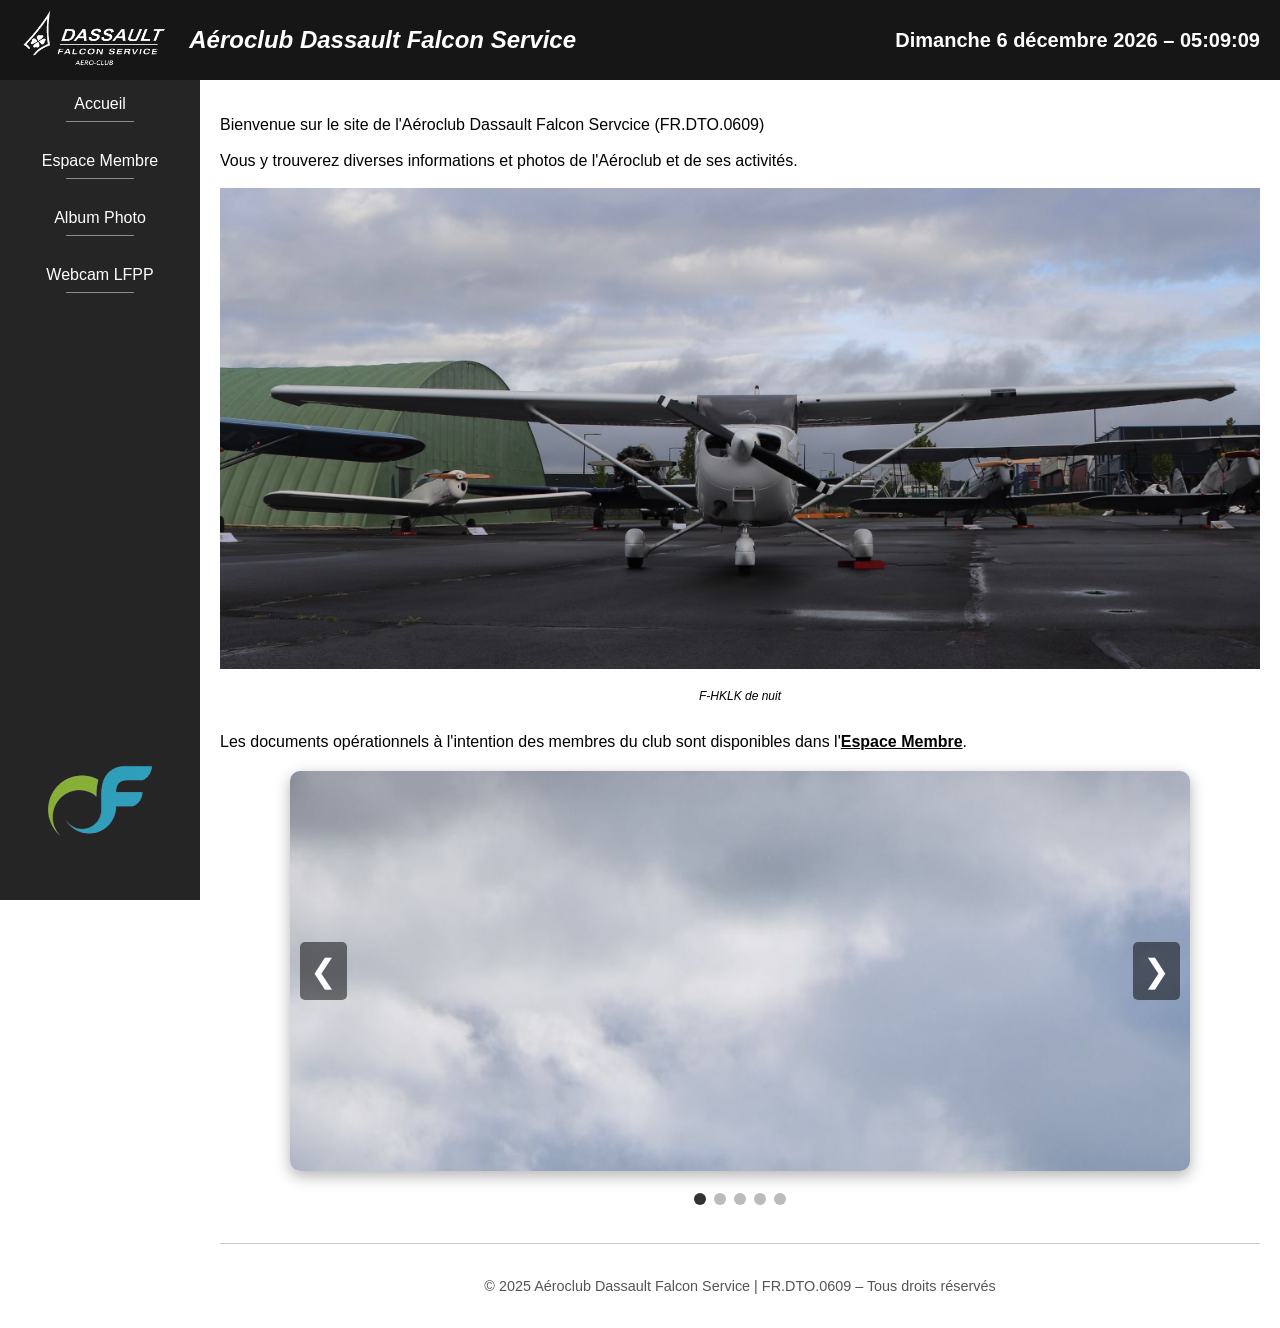
==== accueil.html @ c9d1cdcc "initial-4" ====
<!DOCTYPE html>
<html lang="fr">
<head>
  <meta charset="UTF-8">
  <meta name="viewport" content="width=device-width, initial-scale=1.0">
  <title>Aéroclub DFS</title>
  <link rel="stylesheet" href="style.css">
  <link rel="icon" href="images/logo-dfs-onglet.png" type="image/png">
</head>
<body>

  <header role="banner">
    <a href="accueil.html">
    <img src="images/logo_dfs_banner.png" alt="Logo ACDFS">
    </a>



<!-- Menu mobile qui glisse -->
<nav class="mobile-slide-menu" id="mobileMenu">
  <ul>
    <li><a href="accueil.html">Accueil</a></li>
    <li><a href="espace_membre.hmtl">Espace Membre</a></li>
    <li><a href="album_photo.html">Album Photo</a></li>
    <li><a href="webcam.html">Webcam LFPP</a></li>
    <li><a href="https://openflyers.com/acdfs/index.php">OpenFlyers</a></li>
  </ul>
</nav>
   <h2 style="font-style: italic">Aéroclub Dassault Falcon Service</h2>
   <!-- Bouton burger pour mobile -->
<button class="burger" onclick="toggleMenu()">☰</button>
    <div id="datetime" class="datetime"></div>
  </header>

 
</nav>
  <div class="main-wrapper">
    <aside class="sidebar">
      <nav>
        <ul>
          <li><a href="accueil.html">Accueil</a></li>
          <li><a href="espace_membre.html">Espace Membre</a></li>
          <li><a href="album_photo.html">Album Photo</a></li>
          <li><a href="webcam.html">Webcam LFPP</a></li>
        </ul>
      </nav>
        <div id="datetime" class="datetime"></div>
    <div class="sidebar-footer">
    <a href="https://openflyers.com/acdfs/index.php" target="_blank" rel="noopener noreferrer">
      <img src="images/logo-open-flyers.png" alt="Open-Flyers" class="footer-logo">
      </a>

    </div>
    
    </aside>

    <div class="content">
      <main>
        <p>
          Bienvenue sur le site de l'Aéroclub Dassault Falcon Servcice (FR.DTO.0609) <br> <br>
          Vous y trouverez diverses informations et photos de l'Aéroclub et de ses activités.<br> <br>
          <img src="photos/banner/cessna-ailes-anciennes-banner.jpg" alt="C172 de nuit">
          
          <p style="font-size :12px ; font-style : italic ; text-align :center" > F-HKLK de nuit </p><br>
          Les documents opérationnels à l'intention des membres du club sont disponibles dans l'<a href="espace_membre.html" style="color: black; font-weight:bold">Espace Membre</a>.
 <br>


  <div class="carousel">
    <div class="slides" id="slideContainer">
      <div class="slide"><img src="photos/vertical/vertical-1.jpg" alt="1"></div>
      <div class="slide"><img src="photos/vertical/vertical-2.jpg" alt="2"></div>
      <div class="slide"><img src="photos/vertical/vertical-1.jpg" alt="3"></div>
      <div class="slide"><img src="photos/vertical/vertical-2.jpg" alt="4"></div>
      <div class="slide"><img src="photos/vertical/vertical-1.jpg" alt="5"></div>
    </div>
    <div class="buttons">
      <button onclick="prevSlide()">❮</button>
      <button onclick="nextSlide()">❯</button>
    </div>
  </div>

  <div class="dots" id="dotContainer"></div>

        </p>
       
        <br>






      </main>


      <footer>
        <p>© 2025 Aéroclub Dassault Falcon Service | FR.DTO.0609 – Tous droits réservés</p>
      </footer>
    </div>
  </div>



   <!-- Scirpt pour récupérer DATE ET HEURE -->

<script>
function capitalizeFirstLetter(str) {
  return str.charAt(0).toUpperCase() + str.slice(1);
}

function updateDateTime() {
  const now = new Date();

  // Obtenir le jour de la semaine
  const jour = capitalizeFirstLetter(
    now.toLocaleDateString('fr-FR', { weekday: 'long' })
  );

  const date = now.toLocaleDateString('fr-FR', {
    day: 'numeric',
    month: 'long',
    year: 'numeric'
  });

  const heure = now.toLocaleTimeString('fr-FR', {
    hour: '2-digit',
    minute: '2-digit',
    second: '2-digit'
  });

  document.getElementById('datetime').textContent = `${jour} ${date} – ${heure}`;
}

updateDateTime();
setInterval(updateDateTime, 1000);
</script>




   <!-- Scirpt pour le menu déroulant -->
<script>
function toggleMenu() {
  const menu = document.getElementById("mobileMenu");
  menu.classList.toggle("open");
}
</script>


<script>
    const slides = document.querySelectorAll('.slide');
    const slideContainer = document.getElementById('slideContainer');
    const dotContainer = document.getElementById('dotContainer');
    let currentIndex = 0;

    // Créer les points (dots)
    slides.forEach((_, i) => {
      const dot = document.createElement('span');
      dot.classList.add('dot');
      dot.addEventListener('click', () => goToSlide(i));
      dotContainer.appendChild(dot);
    });

    function updateCarousel() {
      slideContainer.style.transform = `translateX(-${currentIndex * 100}%)`;
      document.querySelectorAll('.dot').forEach((dot, i) => {
        dot.classList.toggle('active', i === currentIndex);
      });
    }

    function nextSlide() {
      currentIndex = (currentIndex + 1) % slides.length;
      updateCarousel();
    }

    function prevSlide() {
      currentIndex = (currentIndex - 1 + slides.length) % slides.length;
      updateCarousel();
    }

    function goToSlide(index) {
      currentIndex = index;
      updateCarousel();
    }

    updateCarousel(); // Initialisation
  </script>

</body>
</html>
---- style.css ----
img {
  max-width: 100%;
  height: auto;
}

table {
  width: 100%;
  table-layout: fixed;
  word-wrap: break-word;
}



/* === RESET / BASE === */
body {
  margin: 0;
  font-family: Arial, sans-serif;
}

/* === HEADER FIXE EN HAUT === */
header {
  position: fixed;
  top: 0;
  left: 0;
  right: 0;
  height: 80px;
  background-color: #161617;
  color: white;
  display: flex;
  align-items: center;
  padding: 0 20px;
  z-index: 1000; /* au-dessus de tout */
}

header img {
  height: 60px;
  margin-right: 20px;
}

header h1 {
  margin: 0;
}

.download-row {
  display: flex;
  justify-content: center;
  align-items: center;
  gap: 40px;
  flex-wrap: nowrap; /* empêche de passer à la ligne */
  margin-top: 30px;
}

.doc {
  text-align: center;
  text-decoration: none;
  color: inherit;
  max-width: 120px;
}

.del-logo {
  width: 100%;
  max-width: 150px;
  height: auto;
  transition: transform 0.2s;
}

.del-logo:hover {
  transform: scale(1.1);
  cursor: pointer;
}

/* -------------------------- Carroussel photos --------------------------------------- */
/* -------------------------- Carroussel photos --------------------------------------- */

.carousel {
  width: 100%;
  max-width: 900px;
  margin: 20px auto;
  overflow: hidden;
  position: relative;
  border-radius: 10px;
  box-shadow: 0 5px 15px rgba(0,0,0,0.3);

  /* Limite la hauteur visible */
  max-height: 400px;
}

.slide img {
  width: 100%;
  height: 100%;
  object-fit: cover; /* remplit le cadre sans déformation */
  display: block;
}

.slides {
  display: flex;
  transition: transform 0.5s ease-in-out;
}

.slide {
  min-width: 100%;
  box-sizing: border-box;
  flex-shrink: 0;
}


.buttons {
  position: absolute;
  top: 50%;
  width: 100%;
  display: flex;
  justify-content: space-between;
  transform: translateY(-50%);
  padding: 0 10px;
  box-sizing: border-box;
}

.buttons button {
  background-color: rgba(0,0,0,0.5);
  border: none;
  color: white;
  font-size: 2em;
  padding: 10px;
  cursor: pointer;
  border-radius: 5px;
}

.dots {
  text-align: center;
  margin-top: 10px;
}

.dot {
  height: 12px;
  width: 12px;
  margin: 0 4px;
  background-color: #bbb;
  border-radius: 50%;
  display: inline-block;
  cursor: pointer;
}

.active {
  background-color: #333;
}




/* -------------------------- Carroussel photos --------------------------------------- */
/* -------------------------- Carroussel photos --------------------------------------- */


.doc p {
  margin-top: 8px;
  font-weight: bold;
  font-size: 14px;
}

.datetime {
  margin-left: auto;
  font-size: 20px;
  font-weight: bold;
  white-space: nowrap;
}

/* === SIDEBAR FIXÉE EN DESSOUS DU HEADER === */
.sidebar {
  position: fixed;
  top: 80px; /* juste en dessous du header */
  left: 0;
  width: 200px;
  height: calc(100vh - 80px); /* reste de la hauteur */
  background-color: #252525;
  color: white;
  display: flex;
  flex-direction: column;
  justify-content: space-between;
}

/* === CONTENU PRINCIPAL === */
.main-wrapper {
  margin-left: 200px; /* place pour la sidebar */
  padding: 100px 20px 20px 20px; /* 100px haut = header + marge */
}


/* === NAVIGATION DE LA SIDEBAR === */
.sidebar nav ul {
  list-style-type: none;
  padding: 0;
  margin: 0;
}

.sidebar nav ul li a {
  position: relative;
  padding: 15px;
  display: block;
  text-align: center;
  color: white;
  text-decoration: none;
}

.sidebar nav ul li a::after {
  content: "";
  display: block;
  margin: 8px auto 0;
  width: 40%;                   /* Largeur du trait */
  border-bottom: 1px solid #8c8c8c;
}

.sidebar nav ul li a:hover {
  background-color: #979797;
  color: #000;
}

/* === IMAGE EN BAS DE LA SIDEBAR === */
.sidebar-footer {
  text-align: center;
  padding: 15px 10px;
  border-top: 0px solid #0d1d44;
}

.footer-logo {
  max-width: 200px;
  height: auto;
  opacity: 0.8;
  transition: transform 0.3s ease; /* Animation fluide */
}

.footer-logo:hover {
  transform: scale(1.1); /* Agrandissement de 10% */
  opacity: 1; /* Optionnel : logo plus visible au survol */
  cursor: pointer; /* Indique que c’est cliquable */
}


/* === TABLEAU & FOOTER === */
table {
  border-collapse: collapse;
  margin-top: 20px;
}

table, th, td {
  border: 1px solid black;
  padding: 8px;
}

footer {
  text-align: center;
  font-size: 0.9em;
  color: #555;
  padding-top: 20px;
  border-top: 1px solid #ccc;
}


@media screen and (max-width: 768px) {
  /* Réduire le header */
  header {
    flex-direction: column;
    align-items: flex-start;
    height: auto;
    padding: 10px;
  }

  .datetime {
    font-size: 16px;
    margin-left: 0;
  }

  /* Cacher ou transformer la sidebar */
  .sidebar {
    position: relative;
    width: 100%;
    height: auto;
    flex-direction: row;
    overflow-x: auto;
  }

  .sidebar nav ul {
    display: flex;
    flex-direction: row;
    justify-content: space-around;
  }

  .sidebar nav ul li a {
    padding: 10px;
    border-bottom: none;
    border-right: 1px solid #ccc;
    font-size: 14px;
  }

  /* Enlever le décalage du contenu */
  .main-wrapper {
    margin-left: 0;
    padding: 20px;
  }

  table {
    width: 100%;
    font-size: 14px;
    overflow-x: auto;
  }

  .footer-logo {
    max-width: 120px;
  }
}

/* Cacher menu mobile + bouton sur desktop */
.burger, .mobile-nav {
  display: none;
}

/* Styles spécifiques au menu déroulant */
.mobile-nav {
  background-color: #252525;
  padding: 10px;
  text-align: center;
}

.mobile-nav ul {
  list-style: none;
  padding: 0;
  margin: 0;
}

.mobile-nav ul li {
  margin: 10px 0;
}

.mobile-nav ul li a {
  color: white;
  text-decoration: none;
  font-weight: bold;
}

.mobile-nav.open {
  display: block;
}

@media screen and (max-width: 768px) {
  header h2 {
    display: none;
  }

  .datetime {
    display: none;
  }
}
/* Taille normale (par défaut) */
header h2 {
  font-size: 24px;
}

.datetime {
  font-size: 20px;
}

/* Écran moyen (tablette) */
@media screen and (max-width: 950px) {
  header h2 {
    font-size: 18px;
  }

  .datetime {
    font-size: 14px;
  }
}
/* Petit écran (mobile) */
@media screen and (max-width: 480px) {
  header h2 {
    font-size: 12px;
  }

  .datetime {
    font-size: 8px;
  }
}
/* === MENU BURGER (MOBILE) === */

.burger {
  display: none;
  background-color: #252525;
  color: white;
  border: none;
  padding: 10px 15px;
  font-size: 24px;
  cursor: pointer;
  border-radius: 4px;
  position: absolute;
  top: 18px;     /* Ajuste si besoin */
  right: 20px;   /* Le place à droite dans le header */
  z-index: 1001;
}

/* Menu déroulant caché par défaut */
.mobile-slide-menu {
  position: fixed;
  top: 80px; /* Sous le header */
  left: -220px; /* Hors écran */
  width: 200px;
  height: 100%;
  background-color: #252525;
  overflow-y: auto;
  transition: left 0.3s ease;
  z-index: 1000;
  padding-top: 20px;
}

.mobile-slide-menu ul {
  list-style: none;
  margin: 0;
  padding: 0;
}

.mobile-slide-menu ul li a {
  display: block;
  padding: 15px;
  color: white;
  text-decoration: none;
  border-bottom: 1px solid #444;
}

.mobile-slide-menu ul li a:hover {
  background-color: #555;
}

/* Menu visible */
.mobile-slide-menu.open {
  left: 0;
}

/* Responsive rules */
@media screen and (max-width: 768px) {
  .sidebar {
    display: none; /* Cache la sidebar sur mobile */
  }

  .burger {
    display: block;
  }

  .main-wrapper {
    margin-left: 0; /* Supprime l’espace sidebar */
    padding: 100px 20px 20px 20px;
  }
}
@media screen and (max-width: 768px) {
  .main-wrapper {
    margin-left: 0;
    padding: 100px 10px 20px 10px; /* Moins de padding à gauche/droite */
  }
}
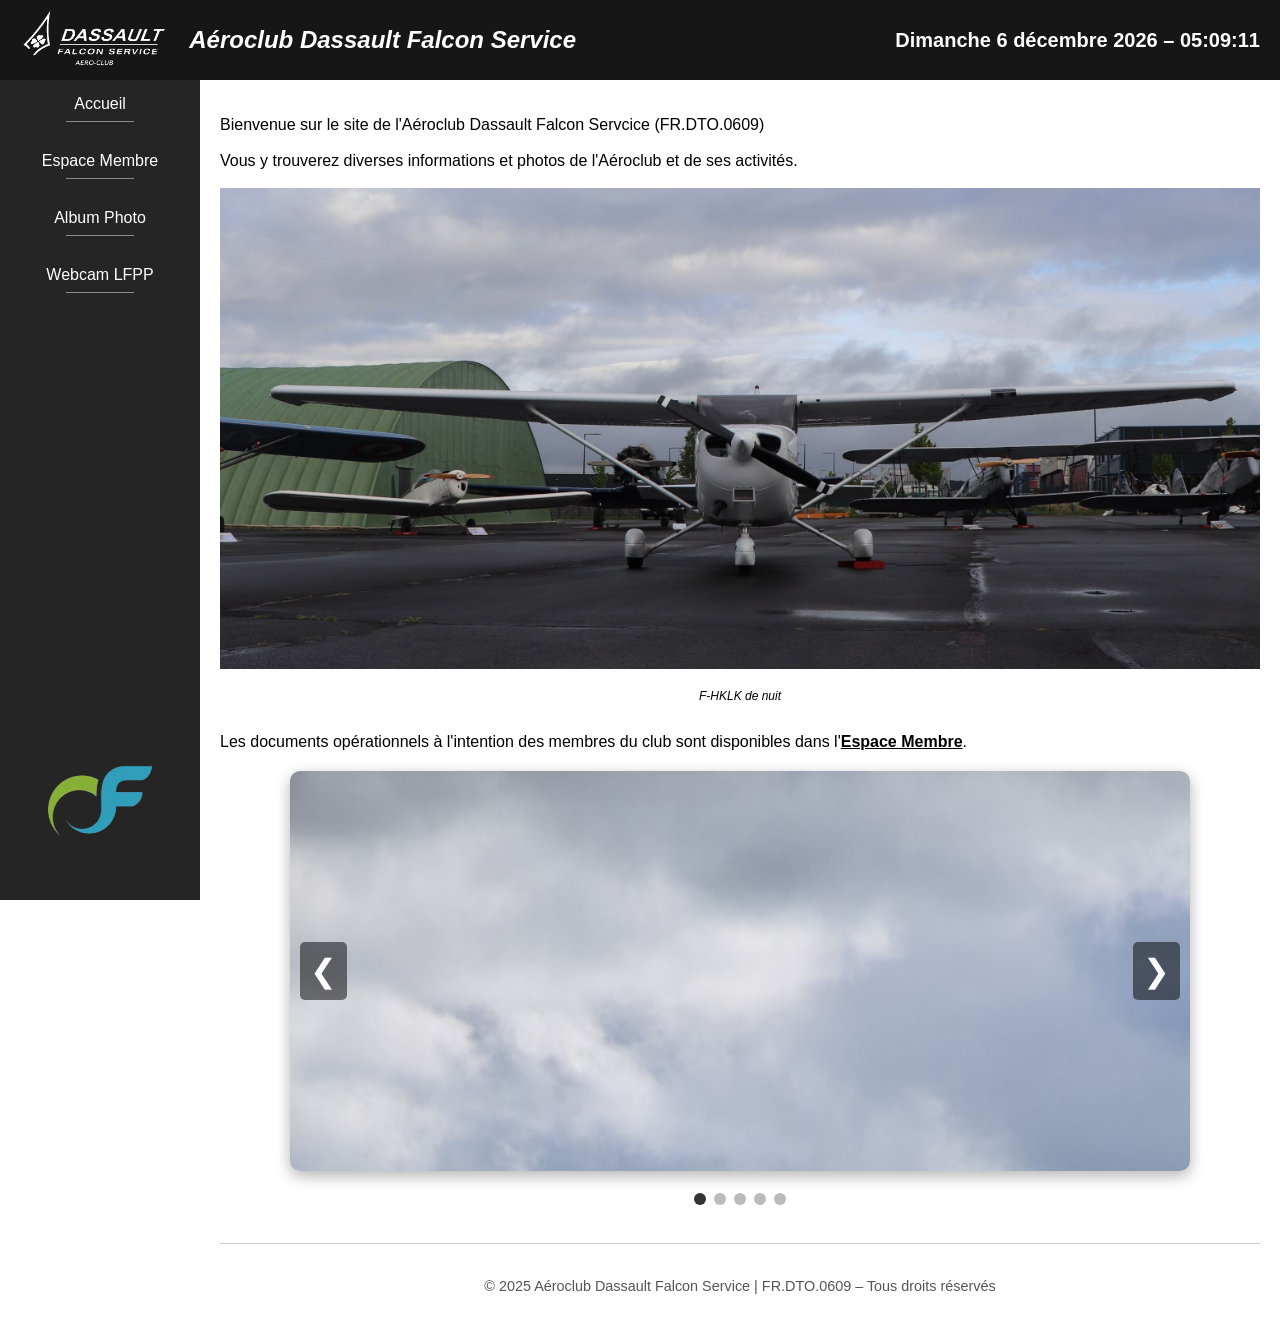
==== commit 75c4482b: "initial-5" ====
--- a/accueil.html
+++ b/accueil.html
@@ -21,7 +21,7 @@
 <nav class="mobile-slide-menu" id="mobileMenu">
   <ul>
     <li><a href="accueil.html">Accueil</a></li>
-    <li><a href="espace_membre.hmtl">Espace Membre</a></li>
+    <li><a href="espace_membre.html">Espace Membre</a></li>
     <li><a href="album_photo.html">Album Photo</a></li>
     <li><a href="webcam.html">Webcam LFPP</a></li>
     <li><a href="https://openflyers.com/acdfs/index.php">OpenFlyers</a></li>
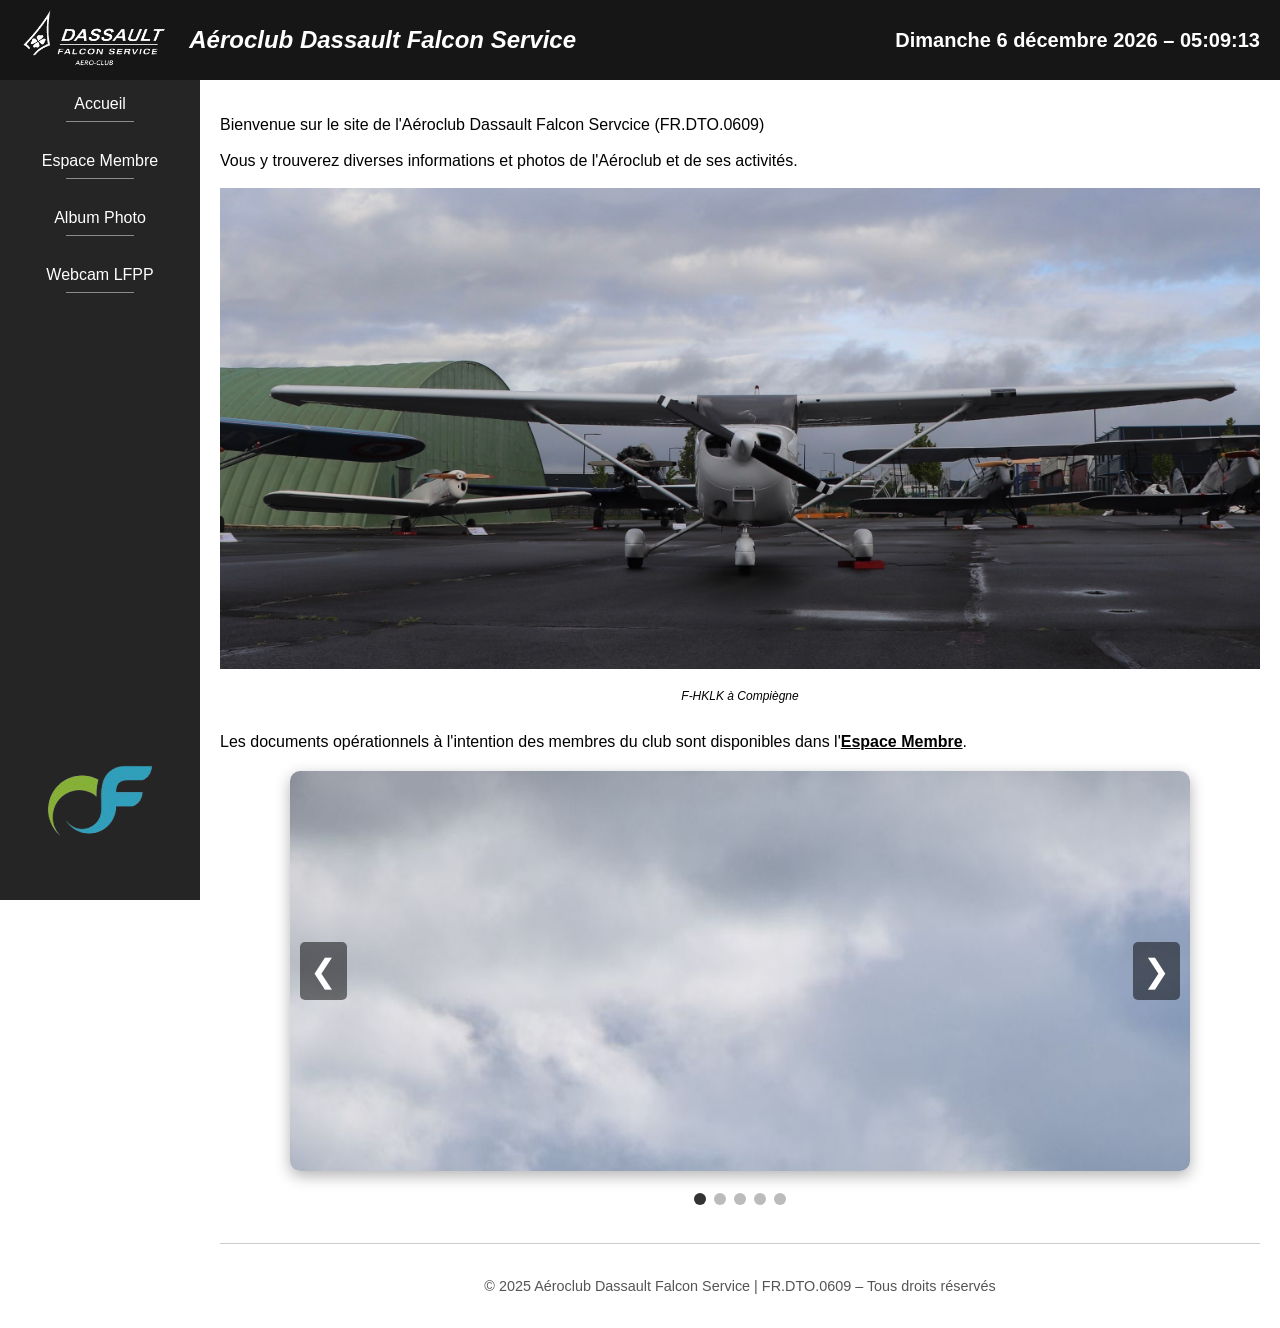
==== commit 6360d48d: "initial--" ====
--- a/accueil.html
+++ b/accueil.html
@@ -60,9 +60,9 @@
         <p>
           Bienvenue sur le site de l'Aéroclub Dassault Falcon Servcice (FR.DTO.0609) <br> <br>
           Vous y trouverez diverses informations et photos de l'Aéroclub et de ses activités.<br> <br>
-          <img src="photos/banner/cessna-ailes-anciennes-banner.jpg" alt="C172 de nuit">
+          <img src="photos/banner/cessna-ailes-anciennes-banner.jpg" alt="C172">
           
-          <p style="font-size :12px ; font-style : italic ; text-align :center" > F-HKLK de nuit </p><br>
+          <p style="font-size :12px ; font-style : italic ; text-align :center" > F-HKLK à Compiègne </p><br>
           Les documents opérationnels à l'intention des membres du club sont disponibles dans l'<a href="espace_membre.html" style="color: black; font-weight:bold">Espace Membre</a>.
  <br>
 
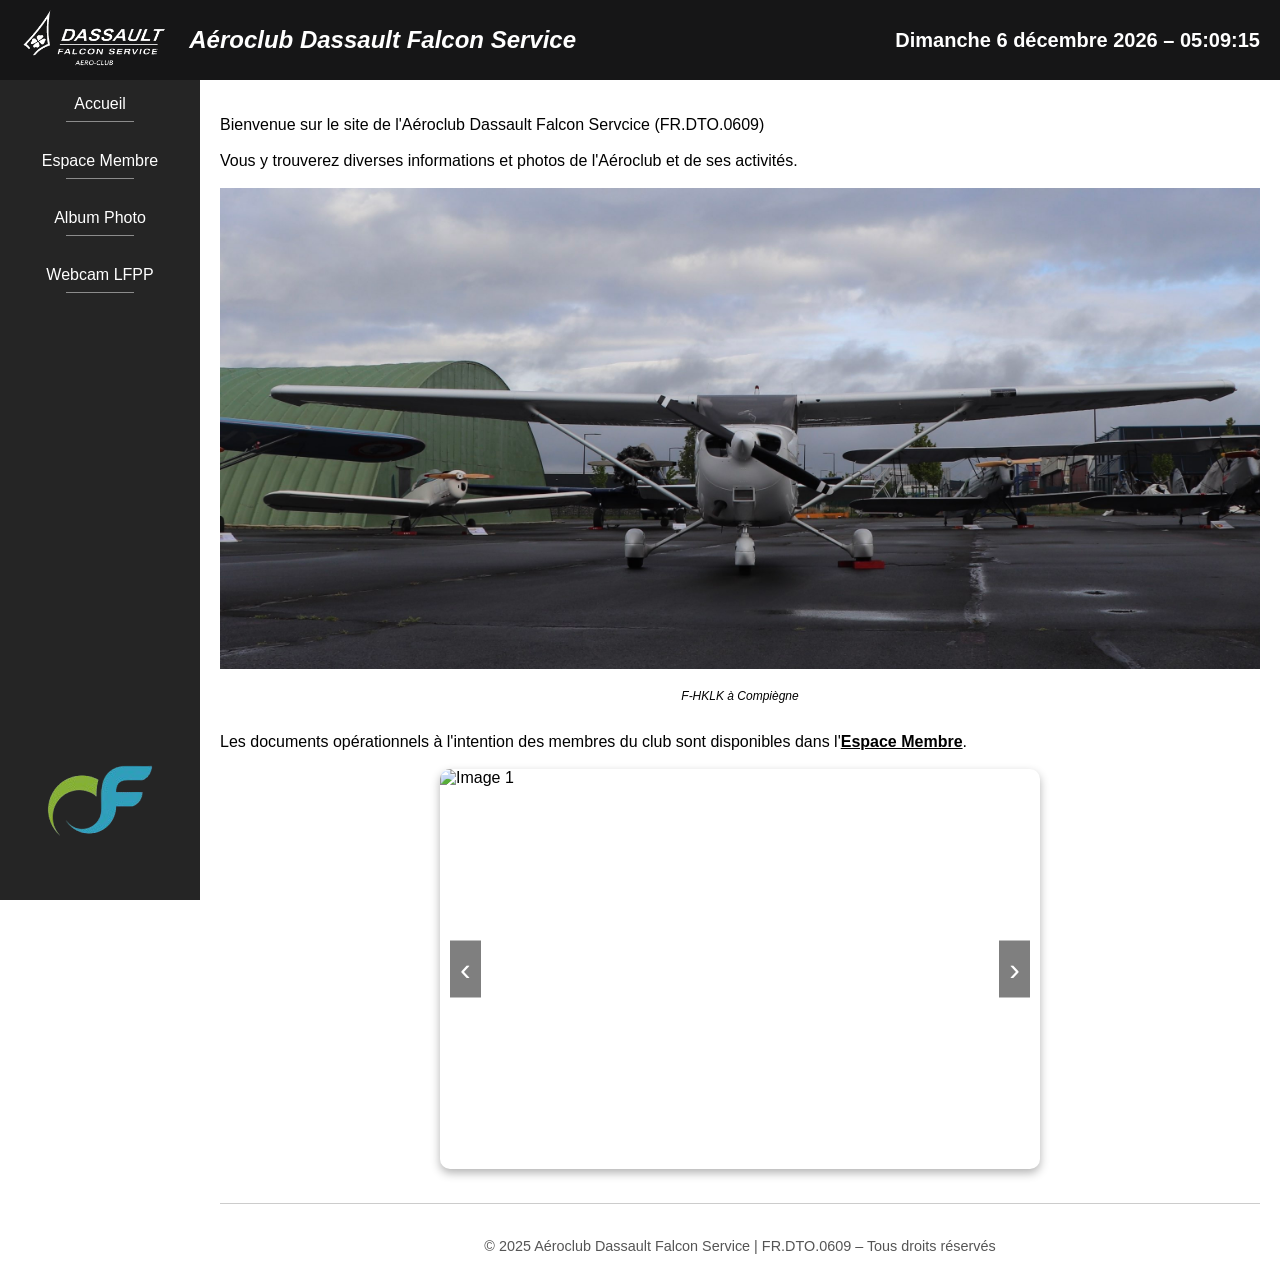
==== commit efe73baa: "--" ====
--- a/accueil.html
+++ b/accueil.html
@@ -66,22 +66,21 @@
           Les documents opérationnels à l'intention des membres du club sont disponibles dans l'<a href="espace_membre.html" style="color: black; font-weight:bold">Espace Membre</a>.
  <br>
 
-
-  <div class="carousel">
-    <div class="slides" id="slideContainer">
-      <div class="slide"><img src="photos/vertical/vertical-1.jpg" alt="1"></div>
-      <div class="slide"><img src="photos/vertical/vertical-2.jpg" alt="2"></div>
-      <div class="slide"><img src="photos/vertical/vertical-1.jpg" alt="3"></div>
-      <div class="slide"><img src="photos/vertical/vertical-2.jpg" alt="4"></div>
-      <div class="slide"><img src="photos/vertical/vertical-1.jpg" alt="5"></div>
-    </div>
-    <div class="buttons">
-      <button onclick="prevSlide()">❮</button>
-      <button onclick="nextSlide()">❯</button>
-    </div>
+<br>
+ <div class="carousel">
+  <div class="slides">
+    <img src="photos/vdn/vdn-1.jpg" alt="Image 1" class="slide active">
+    <img src="photos/vertical/vertical-1.jpg" alt="Image 2" class="slide">
+    <img src="photos/vertical/vertical-2.jpg" alt="Image 3" class="slide">
+    <img src="photos/vertical/vertical-3.jpg" alt="Image 3" class="slide">
   </div>
-
-  <div class="dots" id="dotContainer"></div>
+  <button class="prev">‹</button>
+  <button class="next">›</button>
+</div>
+<!-- Affichage plein écran -->
+<div class="fullscreen" id="fullscreen">
+  <img src="" alt="Zoomed image" id="fullscreen-img">
+</div>
 
         </p>
        
@@ -147,47 +146,46 @@
   menu.classList.toggle("open");
 }
 </script>
+<script>
+const slides = document.querySelectorAll('.slide');
+let currentSlide = 0;
 
+function showSlide(index) {
+  slides.forEach((slide, i) => {
+    slide.classList.toggle('active', i === index);
+  });
+}
 
-<script>
-    const slides = document.querySelectorAll('.slide');
-    const slideContainer = document.getElementById('slideContainer');
-    const dotContainer = document.getElementById('dotContainer');
-    let currentIndex = 0;
+document.querySelector('.prev').addEventListener('click', () => {
+  currentSlide = (currentSlide - 1 + slides.length) % slides.length;
+  showSlide(currentSlide);
+});
 
-    // Créer les points (dots)
-    slides.forEach((_, i) => {
-      const dot = document.createElement('span');
-      dot.classList.add('dot');
-      dot.addEventListener('click', () => goToSlide(i));
-      dotContainer.appendChild(dot);
-    });
+document.querySelector('.next').addEventListener('click', () => {
+  currentSlide = (currentSlide + 1) % slides.length;
+  showSlide(currentSlide);
+});
 
-    function updateCarousel() {
-      slideContainer.style.transform = `translateX(-${currentIndex * 100}%)`;
-      document.querySelectorAll('.dot').forEach((dot, i) => {
-        dot.classList.toggle('active', i === currentIndex);
-      });
-    }
+// Optionnel : démarrage automatique
+setInterval(() => {
+  currentSlide = (currentSlide + 1) % slides.length;
+  showSlide(currentSlide);
+}, 5000);
+</script>
 
-    function nextSlide() {
-      currentIndex = (currentIndex + 1) % slides.length;
-      updateCarousel();
-    }
+<script>const fullscreen = document.getElementById('fullscreen');
+const fullscreenImg = document.getElementById('fullscreen-img');
 
-    function prevSlide() {
-      currentIndex = (currentIndex - 1 + slides.length) % slides.length;
-      updateCarousel();
-    }
+slides.forEach(slide => {
+  slide.addEventListener('click', () => {
+    fullscreenImg.src = slide.src;
+    fullscreen.style.display = 'flex';
+  });
+});
 
-    function goToSlide(index) {
-      currentIndex = index;
-      updateCarousel();
-    }
-
-    updateCarousel(); // Initialisation
-  </script>
-
+fullscreen.addEventListener('click', () => {
+  fullscreen.style.display = 'none';
+});</script>
 </body>
 </html>
 
--- a/style.css
+++ b/style.css
@@ -73,78 +73,77 @@
 /* -------------------------- Carroussel photos --------------------------------------- */
 
 .carousel {
-  width: 100%;
-  max-width: 900px;
-  margin: 20px auto;
+  position: relative;
+  width: 600px;
+  height: 400px;
   overflow: hidden;
-  position: relative;
+  margin: auto;
   border-radius: 10px;
-  box-shadow: 0 5px 15px rgba(0,0,0,0.3);
-
-  /* Limite la hauteur visible */
-  max-height: 400px;
-}
-
-.slide img {
+  box-shadow: 0 4px 10px rgba(0,0,0,0.3);
+}
+
+.slides {
+  display: flex;
   width: 100%;
   height: 100%;
-  object-fit: cover; /* remplit le cadre sans déformation */
-  display: block;
-}
-
-.slides {
-  display: flex;
   transition: transform 0.5s ease-in-out;
 }
 
 .slide {
   min-width: 100%;
-  box-sizing: border-box;
-  flex-shrink: 0;
-}
-
-
-.buttons {
+  height: 100%;
+  display: none;
+  object-fit: cover;
+}
+
+.slide.active {
+  display: block;
+}
+
+button.prev, button.next {
   position: absolute;
   top: 50%;
-  width: 100%;
-  display: flex;
-  justify-content: space-between;
   transform: translateY(-50%);
-  padding: 0 10px;
-  box-sizing: border-box;
-}
-
-.buttons button {
   background-color: rgba(0,0,0,0.5);
   border: none;
   color: white;
   font-size: 2em;
   padding: 10px;
   cursor: pointer;
-  border-radius: 5px;
-}
-
-.dots {
-  text-align: center;
-  margin-top: 10px;
-}
-
-.dot {
-  height: 12px;
-  width: 12px;
-  margin: 0 4px;
-  background-color: #bbb;
-  border-radius: 50%;
-  display: inline-block;
-  cursor: pointer;
-}
-
-.active {
-  background-color: #333;
-}
-
-
+  z-index: 10;
+}
+
+button.prev {
+  left: 10px;
+}
+
+button.next {
+  right: 10px;
+}
+
+/* Full screen----*/
+
+
+.fullscreen {
+  display: none;
+  position: fixed;
+  top: 0;
+  left: 0;
+  width: 100vw;
+  height: 100vh;
+  background: rgba(0,0,0,0.8);
+  justify-content: center;
+  align-items: center;
+  z-index: 999;
+}
+
+.fullscreen img {
+  max-width: 90%;
+  max-height: 90%;
+  border-radius: 10px;
+  box-shadow: 0 0 20px rgba(255, 255, 255, 0.2);
+  cursor: zoom-out;
+}
 
 
 /* -------------------------- Carroussel photos --------------------------------------- */
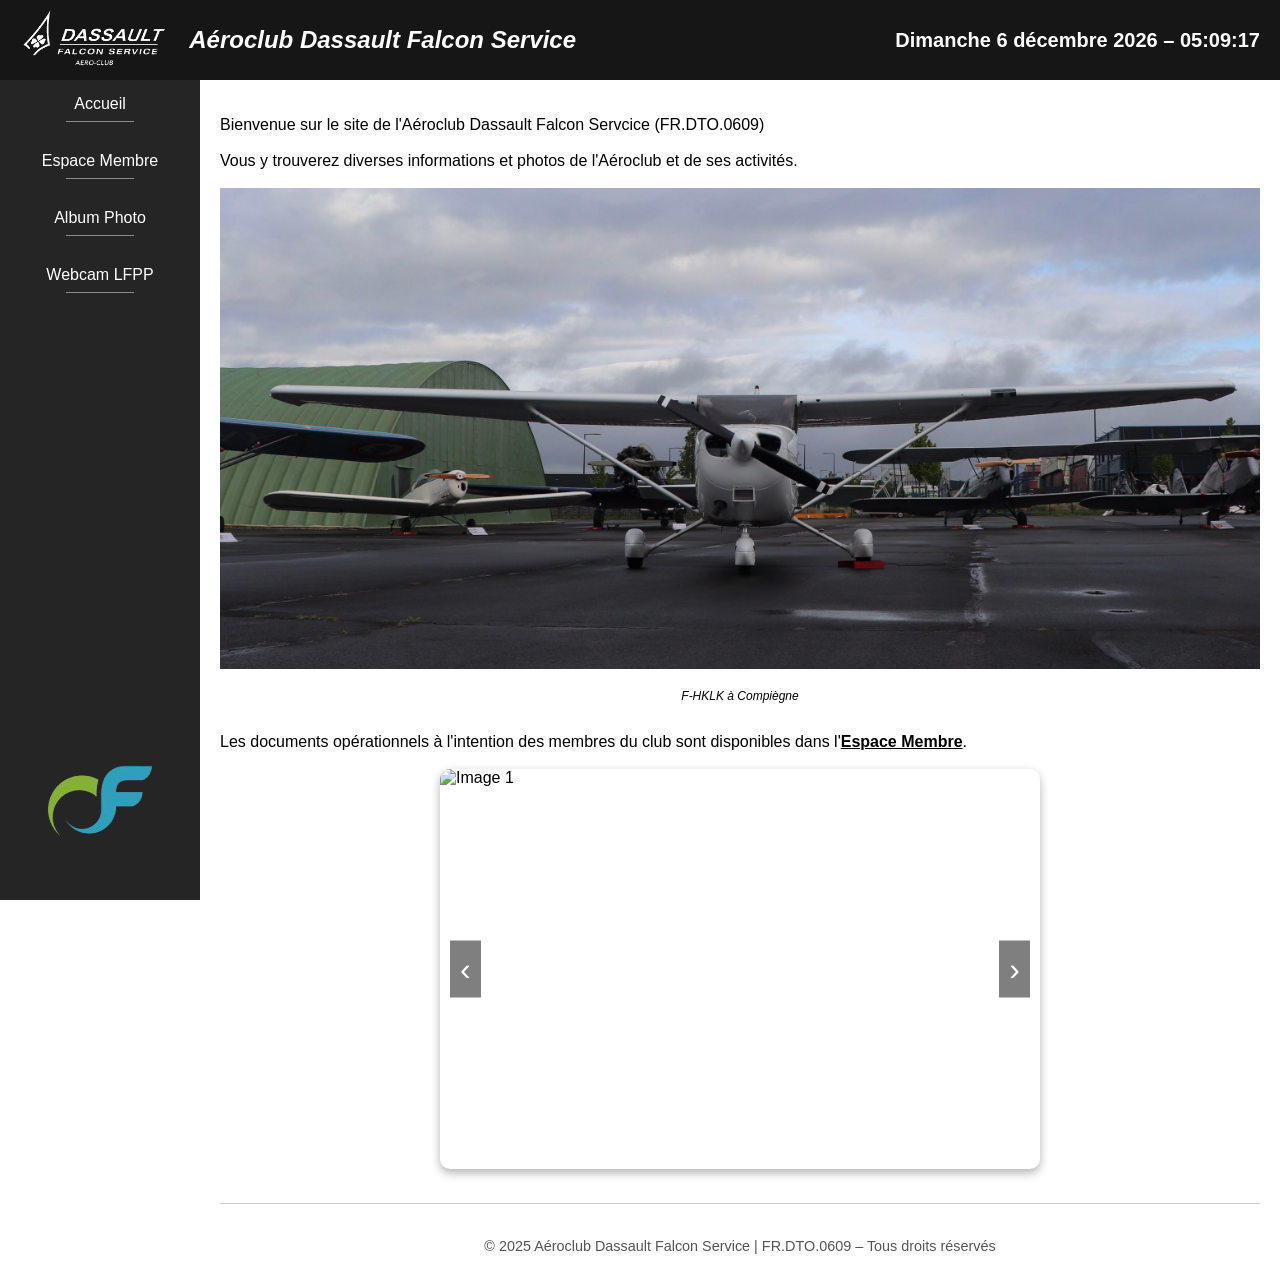
==== commit de74fc4e: "III" ====
--- a/accueil.html
+++ b/accueil.html
@@ -146,16 +146,24 @@
   menu.classList.toggle("open");
 }
 </script>
+
+
+
+
 <script>
 const slides = document.querySelectorAll('.slide');
+const fullscreen = document.getElementById('fullscreen');
+const fullscreenImg = document.getElementById('fullscreen-img');
 let currentSlide = 0;
 
+// Affiche le slide courant
 function showSlide(index) {
   slides.forEach((slide, i) => {
     slide.classList.toggle('active', i === index);
   });
 }
 
+// Boutons navigation
 document.querySelector('.prev').addEventListener('click', () => {
   currentSlide = (currentSlide - 1 + slides.length) % slides.length;
   showSlide(currentSlide);
@@ -166,26 +174,49 @@
   showSlide(currentSlide);
 });
 
-// Optionnel : démarrage automatique
+// Clic pour agrandir
+slides.forEach(slide => {
+  slide.addEventListener('click', () => {
+    fullscreenImg.src = slide.src;
+    fullscreen.style.display = 'flex';
+  });
+});
+
+// Quitter fullscreen
+fullscreen.addEventListener('click', () => {
+  fullscreen.style.display = 'none';
+});
+
+// Swipe tactile (mobile)
+let startX = 0;
+
+document.querySelector('.carousel').addEventListener('touchstart', (e) => {
+  startX = e.touches[0].clientX;
+}, { passive: true });
+
+document.querySelector('.carousel').addEventListener('touchend', (e) => {
+  const endX = e.changedTouches[0].clientX;
+  const diff = endX - startX;
+
+  if (diff > 50) {
+    // Swipe droit
+    currentSlide = (currentSlide - 1 + slides.length) % slides.length;
+    showSlide(currentSlide);
+  } else if (diff < -50) {
+    // Swipe gauche
+    currentSlide = (currentSlide + 1) % slides.length;
+    showSlide(currentSlide);
+  }
+}, { passive: true });
+
+// Optionnel : changer auto toutes les 5 sec
 setInterval(() => {
   currentSlide = (currentSlide + 1) % slides.length;
   showSlide(currentSlide);
 }, 5000);
 </script>
 
-<script>const fullscreen = document.getElementById('fullscreen');
-const fullscreenImg = document.getElementById('fullscreen-img');
-
-slides.forEach(slide => {
-  slide.addEventListener('click', () => {
-    fullscreenImg.src = slide.src;
-    fullscreen.style.display = 'flex';
-  });
-});
-
-fullscreen.addEventListener('click', () => {
-  fullscreen.style.display = 'none';
-});</script>
+
 </body>
 </html>
 
--- a/style.css
+++ b/style.css
@@ -74,17 +74,18 @@
 
 .carousel {
   position: relative;
-  width: 600px;
-  height: 400px;
+  width: 100%;
+  max-width: 600px;
+  aspect-ratio: 3/2;
   overflow: hidden;
   margin: auto;
   border-radius: 10px;
   box-shadow: 0 4px 10px rgba(0,0,0,0.3);
+  touch-action: pan-y; /* pour swiper horizontalement */
 }
 
 .slides {
   display: flex;
-  width: 100%;
   height: 100%;
   transition: transform 0.5s ease-in-out;
 }
@@ -94,6 +95,7 @@
   height: 100%;
   display: none;
   object-fit: cover;
+  cursor: pointer;
 }
 
 .slide.active {
@@ -120,9 +122,6 @@
 button.next {
   right: 10px;
 }
-
-/* Full screen----*/
-
 
 .fullscreen {
   display: none;
@@ -131,20 +130,32 @@
   left: 0;
   width: 100vw;
   height: 100vh;
-  background: rgba(0,0,0,0.8);
+  background: rgba(0,0,0,0.9);
   justify-content: center;
   align-items: center;
   z-index: 999;
 }
 
 .fullscreen img {
-  max-width: 90%;
-  max-height: 90%;
+  max-width: 90vw;
+  max-height: 90vh;
   border-radius: 10px;
   box-shadow: 0 0 20px rgba(255, 255, 255, 0.2);
   cursor: zoom-out;
 }
 
+/* Responsive styles */
+@media (max-width: 600px) {
+  .carousel {
+    border-radius: 0;
+    box-shadow: none;
+  }
+
+  button.prev, button.next {
+    font-size: 1.5em;
+    padding: 5px;
+  }
+}
 
 /* -------------------------- Carroussel photos --------------------------------------- */
 /* -------------------------- Carroussel photos --------------------------------------- */
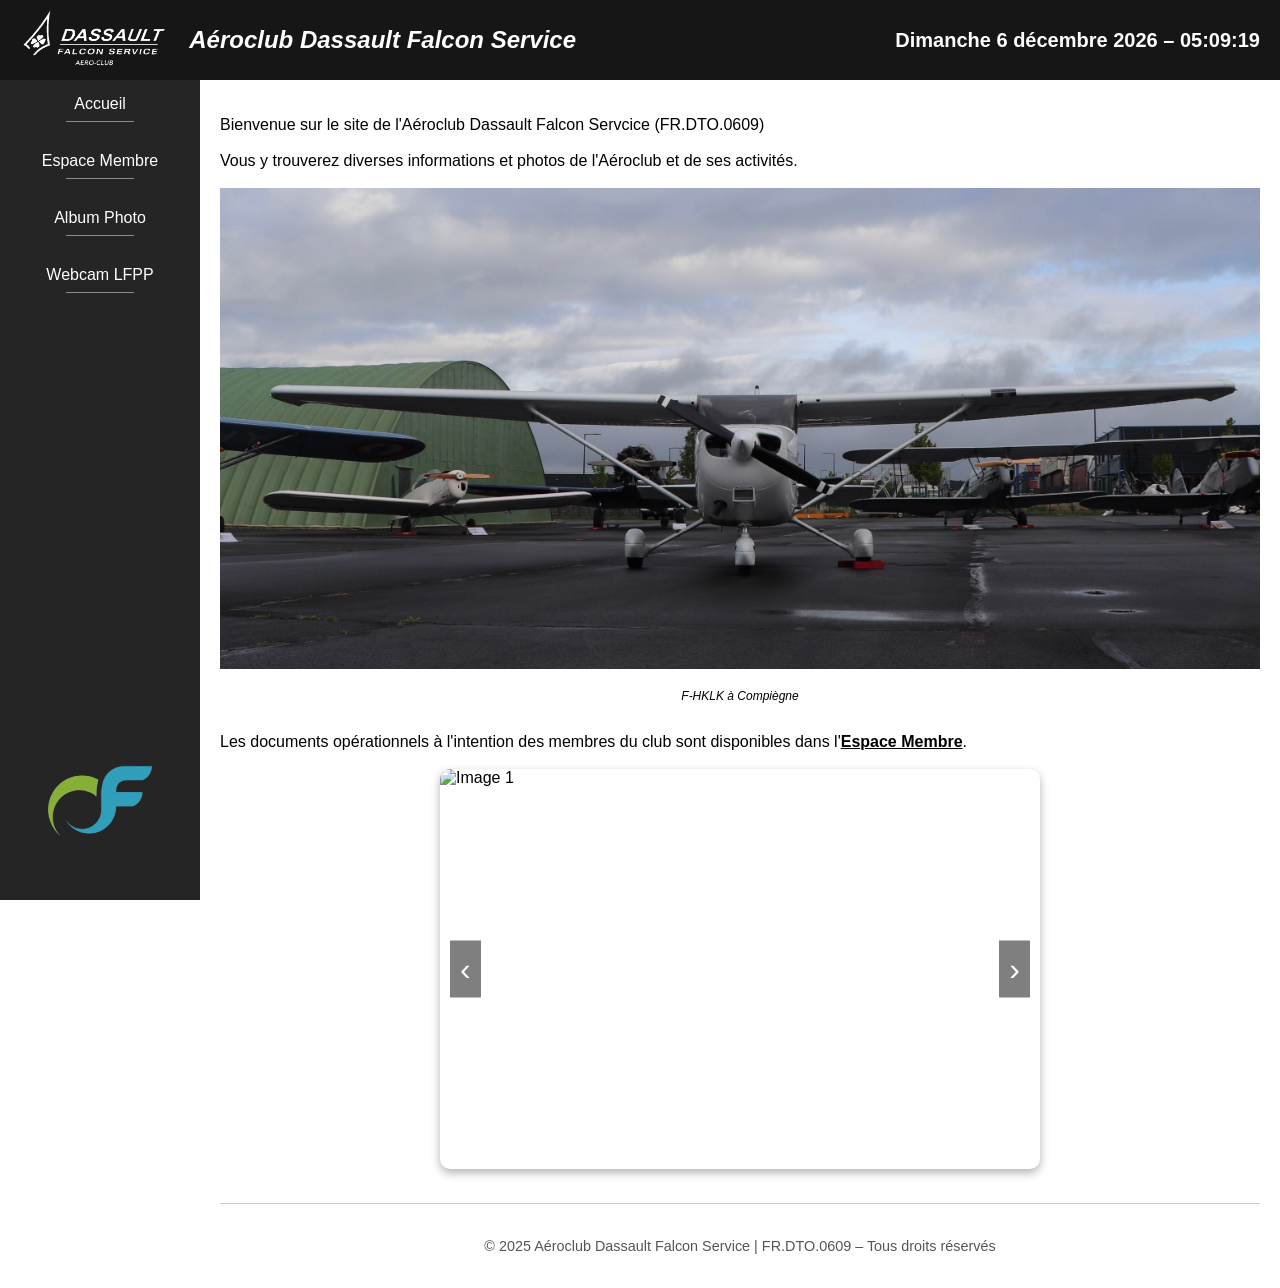
==== commit 898bfcae: "initial-250625" ====
--- a/accueil.html
+++ b/accueil.html
@@ -79,7 +79,9 @@
 </div>
 <!-- Affichage plein écran -->
 <div class="fullscreen" id="fullscreen">
+  <button class="fullscreen-prev">‹</button>
   <img src="" alt="Zoomed image" id="fullscreen-img">
+  <button class="fullscreen-next">›</button>
 </div>
 
         </p>
@@ -173,19 +175,50 @@
   currentSlide = (currentSlide + 1) % slides.length;
   showSlide(currentSlide);
 });
+let fullscreenIndex = 0; // Index de l'image zoomée
 
 // Clic pour agrandir
-slides.forEach(slide => {
+slides.forEach((slide, i) => {
   slide.addEventListener('click', () => {
+    fullscreenIndex = i;
     fullscreenImg.src = slide.src;
     fullscreen.style.display = 'flex';
   });
 });
 
-// Quitter fullscreen
-fullscreen.addEventListener('click', () => {
+// Fermer le plein écran
+fullscreen.addEventListener('click', (e) => {
+  // Empêche de fermer si on clique sur un bouton ou l’image
+  if (e.target === fullscreenImg || e.target.tagName === 'BUTTON') return;
   fullscreen.style.display = 'none';
 });
+
+// Changer d'image en plein écran
+function showFullscreen(index) {
+  fullscreenIndex = (index + slides.length) % slides.length;
+  fullscreenImg.src = slides[fullscreenIndex].src;
+}
+
+// Boutons flèches
+document.querySelector('.fullscreen-prev').addEventListener('click', (e) => {
+  e.stopPropagation(); // Empêche de fermer le zoom
+  showFullscreen(fullscreenIndex - 1);
+});
+
+document.querySelector('.fullscreen-next').addEventListener('click', (e) => {
+  e.stopPropagation();
+  showFullscreen(fullscreenIndex + 1);
+});
+
+// Option : navigation clavier
+document.addEventListener('keydown', (e) => {
+  if (fullscreen.style.display === 'flex') {
+    if (e.key === 'ArrowLeft') showFullscreen(fullscreenIndex - 1);
+    if (e.key === 'ArrowRight') showFullscreen(fullscreenIndex + 1);
+    if (e.key === 'Escape') fullscreen.style.display = 'none';
+  }
+});
+
 
 // Swipe tactile (mobile)
 let startX = 0;
--- a/style.css
+++ b/style.css
@@ -144,8 +144,29 @@
   cursor: zoom-out;
 }
 
+.fullscreen button {
+  position: absolute;
+  top: 50%;
+  transform: translateY(-50%);
+  font-size: 2.5em;
+  background: none;
+  border: none;
+  color: white;
+  padding: 10px;
+  cursor: pointer;
+  z-index: 1000;
+}
+
+.fullscreen-prev {
+  left: 20px;
+}
+
+.fullscreen-next {
+  right: 20px;
+}
+
 /* Responsive styles */
-@media (max-width: 600px) {
+@media (max-width: 90%) {
   .carousel {
     border-radius: 0;
     box-shadow: none;
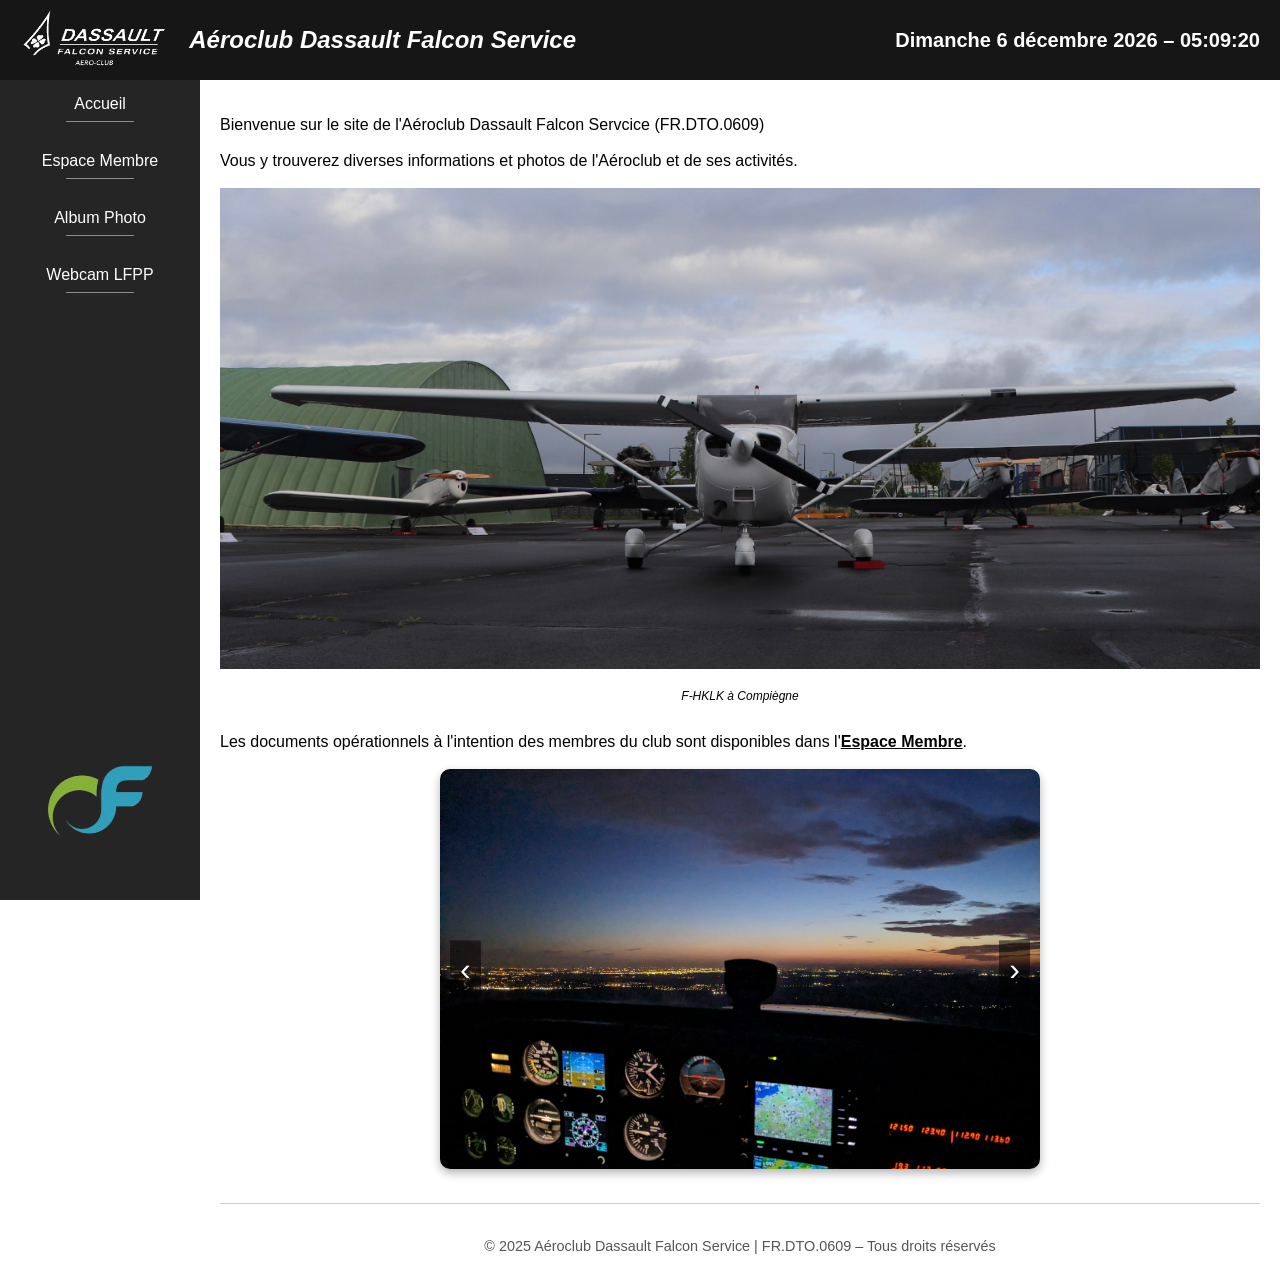
==== commit 374e7bc6: "init" ====
--- a/accueil.html
+++ b/accueil.html
@@ -79,6 +79,7 @@
 </div>
 <!-- Affichage plein écran -->
 <div class="fullscreen" id="fullscreen">
+  <button class="fullscreen-close" id="fullscreen-close">✕</button> <!-- AJOUT -->
   <button class="fullscreen-prev">‹</button>
   <img src="" alt="Zoomed image" id="fullscreen-img">
   <button class="fullscreen-next">›</button>
@@ -247,6 +248,17 @@
   currentSlide = (currentSlide + 1) % slides.length;
   showSlide(currentSlide);
 }, 5000);
+
+
+
+// Fermer le fullscreen avec la croix
+document.getElementById('fullscreen-close').addEventListener('click', (e) => {
+  e.stopPropagation();
+  fullscreen.style.display = 'none';
+});
+
+
+
 </script>
 
 
--- a/style.css
+++ b/style.css
@@ -177,6 +177,33 @@
     padding: 5px;
   }
 }
+
+
+/* Style pour le bouton fullscreen close */
+/* Style pour le bouton fullscreen close */
+.fullscreen-close {
+    position: absolute !important; /* Utilisez !important pour forcer le style */
+    top: 150px !important; /* Ajustez cette valeur en fonction de la hauteur de votre header */
+    right: 20px !important;
+    z-index: 1000 !important;   /* Ajoutez d'autres styles comme la taille, la couleur, etc. */
+}
+
+.fullscreen-close:hover {
+  background: rgba(255, 255, 255, 0.2);
+  border-radius: 23%;
+}
+
+/* Sur mobile : taille plus petite */
+@media screen and (max-width: 600px) {
+  .fullscreen-close {
+    font-size: 1.5rem;
+    width: 30px;
+    height: 30px;
+    top: 10px;
+    right: 10px;
+  }
+}
+
 
 /* -------------------------- Carroussel photos --------------------------------------- */
 /* -------------------------- Carroussel photos --------------------------------------- */
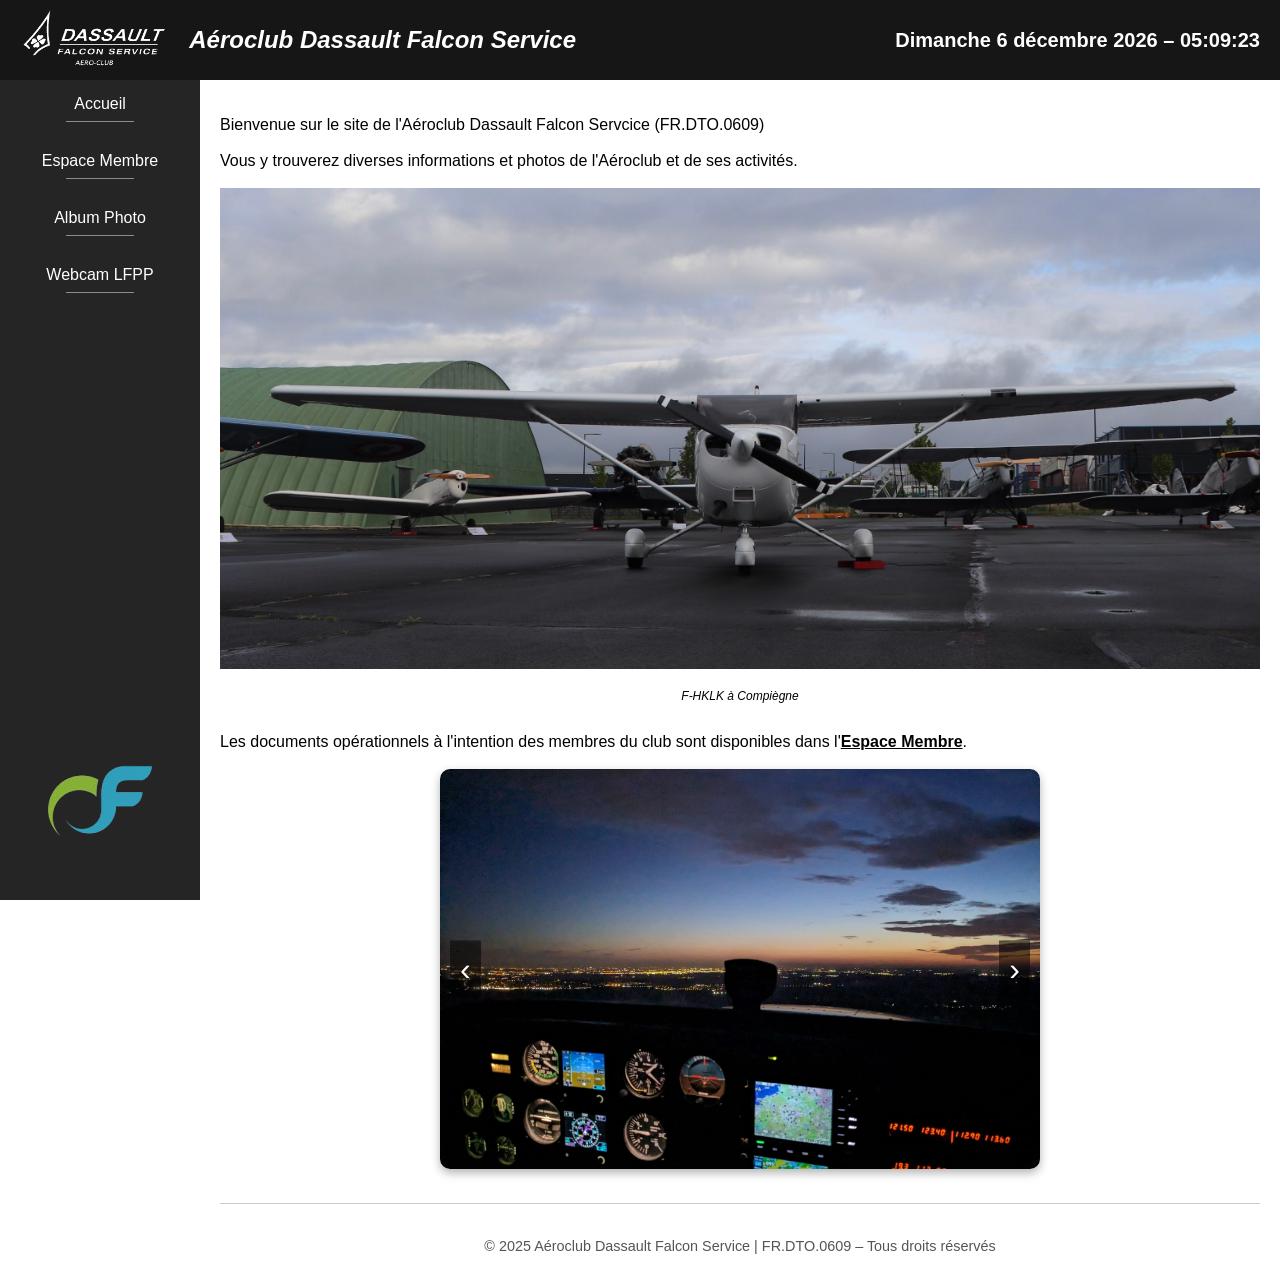
==== commit 6e0aec35: "Add files via upload" ====
--- a/accueil.html
+++ b/accueil.html
@@ -24,7 +24,7 @@
     <li><a href="espace_membre.html">Espace Membre</a></li>
     <li><a href="album_photo.html">Album Photo</a></li>
     <li><a href="webcam.html">Webcam LFPP</a></li>
-    <li><a href="https://openflyers.com/acdfs/index.php">OpenFlyers</a></li>
+<li class="openflyers-link"></li><a href="https://openflyers.com/acdfs/index.php" style="border-top: 10px ;"><img src="images/logo-open-flyers-small.png" alt="Open-Flyers" class="footer-logo"></a></li>
   </ul>
 </nav>
    <h2 style="font-style: italic">Aéroclub Dassault Falcon Service</h2>
--- a/style.css
+++ b/style.css
@@ -183,7 +183,7 @@
 /* Style pour le bouton fullscreen close */
 .fullscreen-close {
     position: absolute !important; /* Utilisez !important pour forcer le style */
-    top: 150px !important; /* Ajustez cette valeur en fonction de la hauteur de votre header */
+    top: 110px !important; /* Ajustez cette valeur en fonction de la hauteur de votre header */
     right: 20px !important;
     z-index: 1000 !important;   /* Ajoutez d'autres styles comme la taille, la couleur, etc. */
 }
@@ -510,4 +510,4 @@
     margin-left: 0;
     padding: 100px 10px 20px 10px; /* Moins de padding à gauche/droite */
   }
-}+}
